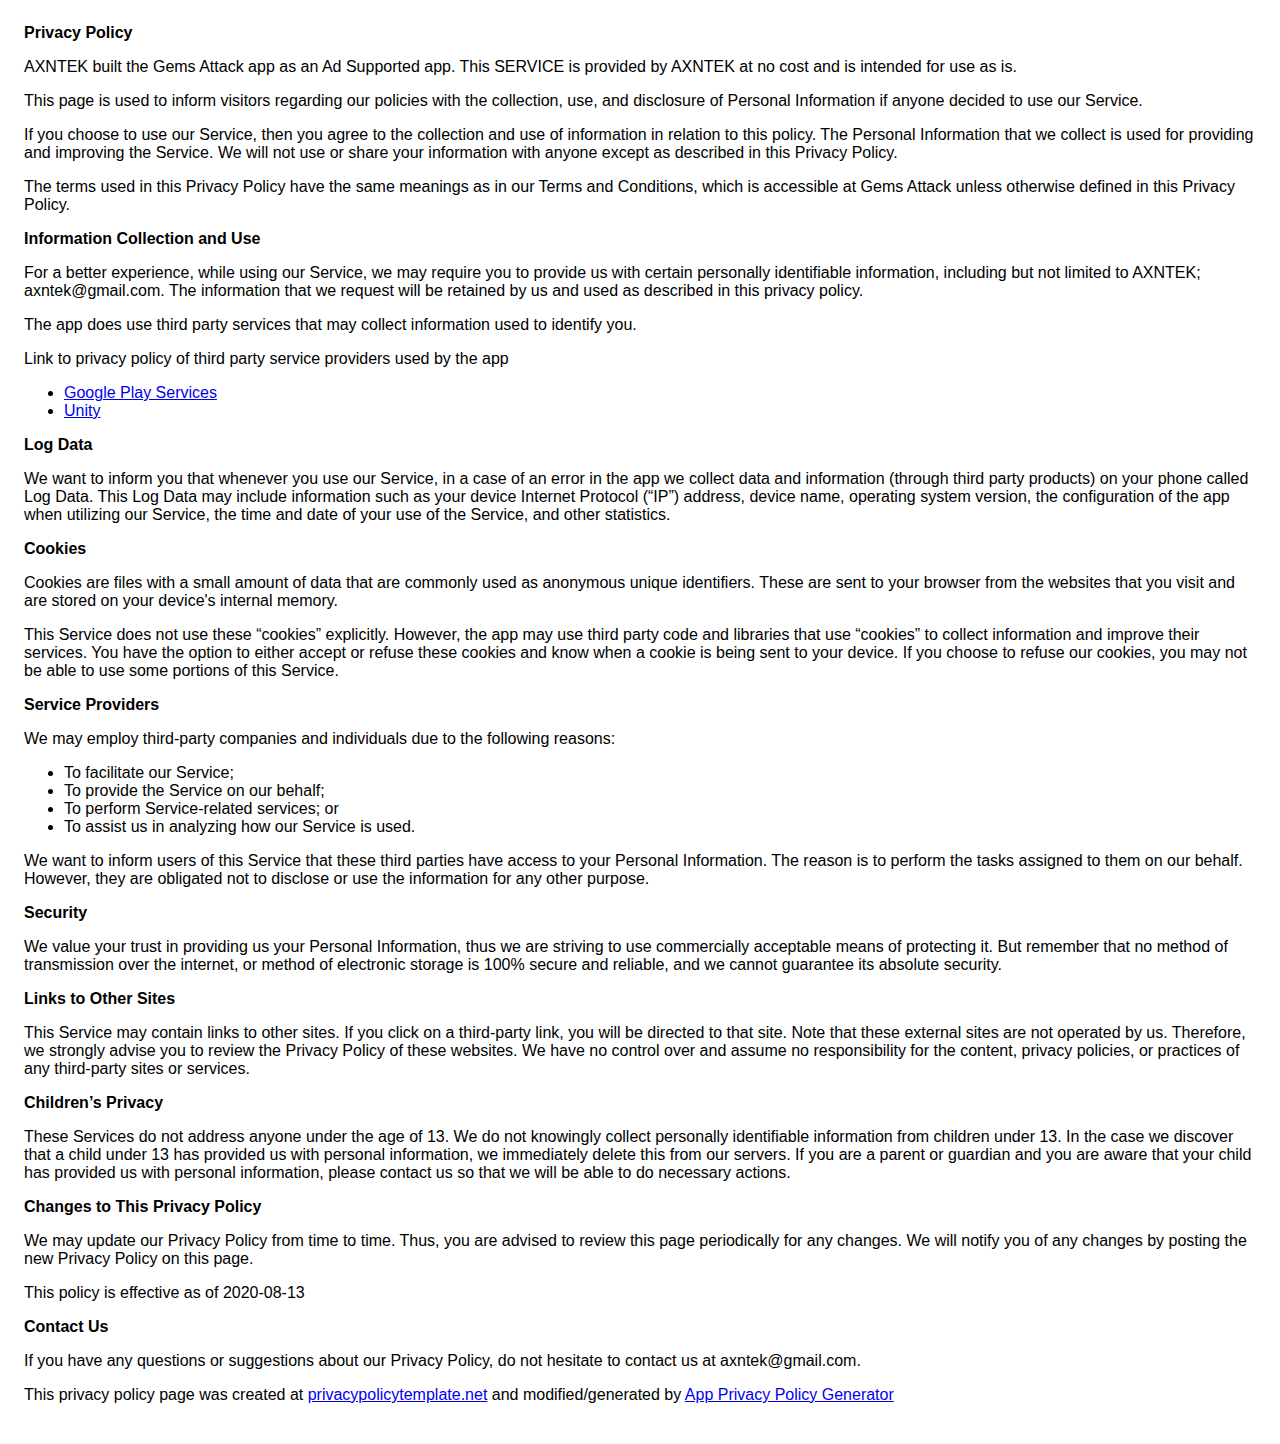
==== privacy.html @ e607cbbc "Rename privacy to privacy.html" ====
<!DOCTYPE html>
    <html>
    <head>
      <meta charset='utf-8'>
      <meta name='viewport' content='width=device-width'>
      <title>Privacy Policy</title>
      <style> body { font-family: 'Helvetica Neue', Helvetica, Arial, sans-serif; padding:1em; } </style>
    </head>
    <body>
    <strong>Privacy Policy</strong> <p>
                  AXNTEK built the Gems Attack app as
                  an Ad Supported app. This SERVICE is provided by
                  AXNTEK at no cost and is intended for use as
                  is.
                </p> <p>
                  This page is used to inform visitors regarding our
                  policies with the collection, use, and disclosure of Personal
                  Information if anyone decided to use our Service.
                </p> <p>
                  If you choose to use our Service, then you agree to
                  the collection and use of information in relation to this
                  policy. The Personal Information that we collect is
                  used for providing and improving the Service. We will not use or share your information with
                  anyone except as described in this Privacy Policy.
                </p> <p>
                  The terms used in this Privacy Policy have the same meanings
                  as in our Terms and Conditions, which is accessible at
                  Gems Attack unless otherwise defined in this Privacy Policy.
                </p> <p><strong>Information Collection and Use</strong></p> <p>
                  For a better experience, while using our Service, we
                  may require you to provide us with certain personally
                  identifiable information, including but not limited to AXNTEK; axntek@gmail.com. The information that
                  we request will be retained by us and used as described in this privacy policy.
                </p> <div><p>
                    The app does use third party services that may collect
                    information used to identify you.
                  </p> <p>
                    Link to privacy policy of third party service providers used
                    by the app
                  </p> <ul><li><a href="https://www.google.com/policies/privacy/" target="_blank" rel="noopener noreferrer">Google Play Services</a></li><!----><!----><!----><!----><!----><!----><!----><!----><!----><!----><li><a href="https://unity3d.com/legal/privacy-policy" target="_blank" rel="noopener noreferrer">Unity</a></li><!----><!----><!----><!----><!----><!----><!----><!----><!----><!----><!----></ul></div> <p><strong>Log Data</strong></p> <p>
                  We want to inform you that whenever you
                  use our Service, in a case of an error in the app
                  we collect data and information (through third party
                  products) on your phone called Log Data. This Log Data may
                  include information such as your device Internet Protocol
                  (“IP”) address, device name, operating system version, the
                  configuration of the app when utilizing our Service,
                  the time and date of your use of the Service, and other
                  statistics.
                </p> <p><strong>Cookies</strong></p> <p>
                  Cookies are files with a small amount of data that are
                  commonly used as anonymous unique identifiers. These are sent
                  to your browser from the websites that you visit and are
                  stored on your device's internal memory.
                </p> <p>
                  This Service does not use these “cookies” explicitly. However,
                  the app may use third party code and libraries that use
                  “cookies” to collect information and improve their services.
                  You have the option to either accept or refuse these cookies
                  and know when a cookie is being sent to your device. If you
                  choose to refuse our cookies, you may not be able to use some
                  portions of this Service.
                </p> <p><strong>Service Providers</strong></p> <p>
                  We may employ third-party companies and
                  individuals due to the following reasons:
                </p> <ul><li>To facilitate our Service;</li> <li>To provide the Service on our behalf;</li> <li>To perform Service-related services; or</li> <li>To assist us in analyzing how our Service is used.</li></ul> <p>
                  We want to inform users of this Service
                  that these third parties have access to your Personal
                  Information. The reason is to perform the tasks assigned to
                  them on our behalf. However, they are obligated not to
                  disclose or use the information for any other purpose.
                </p> <p><strong>Security</strong></p> <p>
                  We value your trust in providing us your
                  Personal Information, thus we are striving to use commercially
                  acceptable means of protecting it. But remember that no method
                  of transmission over the internet, or method of electronic
                  storage is 100% secure and reliable, and we cannot
                  guarantee its absolute security.
                </p> <p><strong>Links to Other Sites</strong></p> <p>
                  This Service may contain links to other sites. If you click on
                  a third-party link, you will be directed to that site. Note
                  that these external sites are not operated by us.
                  Therefore, we strongly advise you to review the
                  Privacy Policy of these websites. We have
                  no control over and assume no responsibility for the content,
                  privacy policies, or practices of any third-party sites or
                  services.
                </p> <p><strong>Children’s Privacy</strong></p> <p>
                  These Services do not address anyone under the age of 13.
                  We do not knowingly collect personally
                  identifiable information from children under 13. In the case
                  we discover that a child under 13 has provided
                  us with personal information, we immediately
                  delete this from our servers. If you are a parent or guardian
                  and you are aware that your child has provided us with
                  personal information, please contact us so that
                  we will be able to do necessary actions.
                </p> <p><strong>Changes to This Privacy Policy</strong></p> <p>
                  We may update our Privacy Policy from
                  time to time. Thus, you are advised to review this page
                  periodically for any changes. We will
                  notify you of any changes by posting the new Privacy Policy on
                  this page.
                </p> <p>This policy is effective as of 2020-08-13</p> <p><strong>Contact Us</strong></p> <p>
                  If you have any questions or suggestions about our
                  Privacy Policy, do not hesitate to contact us at axntek@gmail.com.
                </p> <p>
                  This privacy policy page was created at
                  <a href="https://privacypolicytemplate.net" target="_blank" rel="noopener noreferrer">privacypolicytemplate.net</a>
                  and modified/generated by
                  <a href="https://app-privacy-policy-generator.firebaseapp.com/" target="_blank" rel="noopener noreferrer">App Privacy Policy Generator</a></p>
    </body>
    </html>
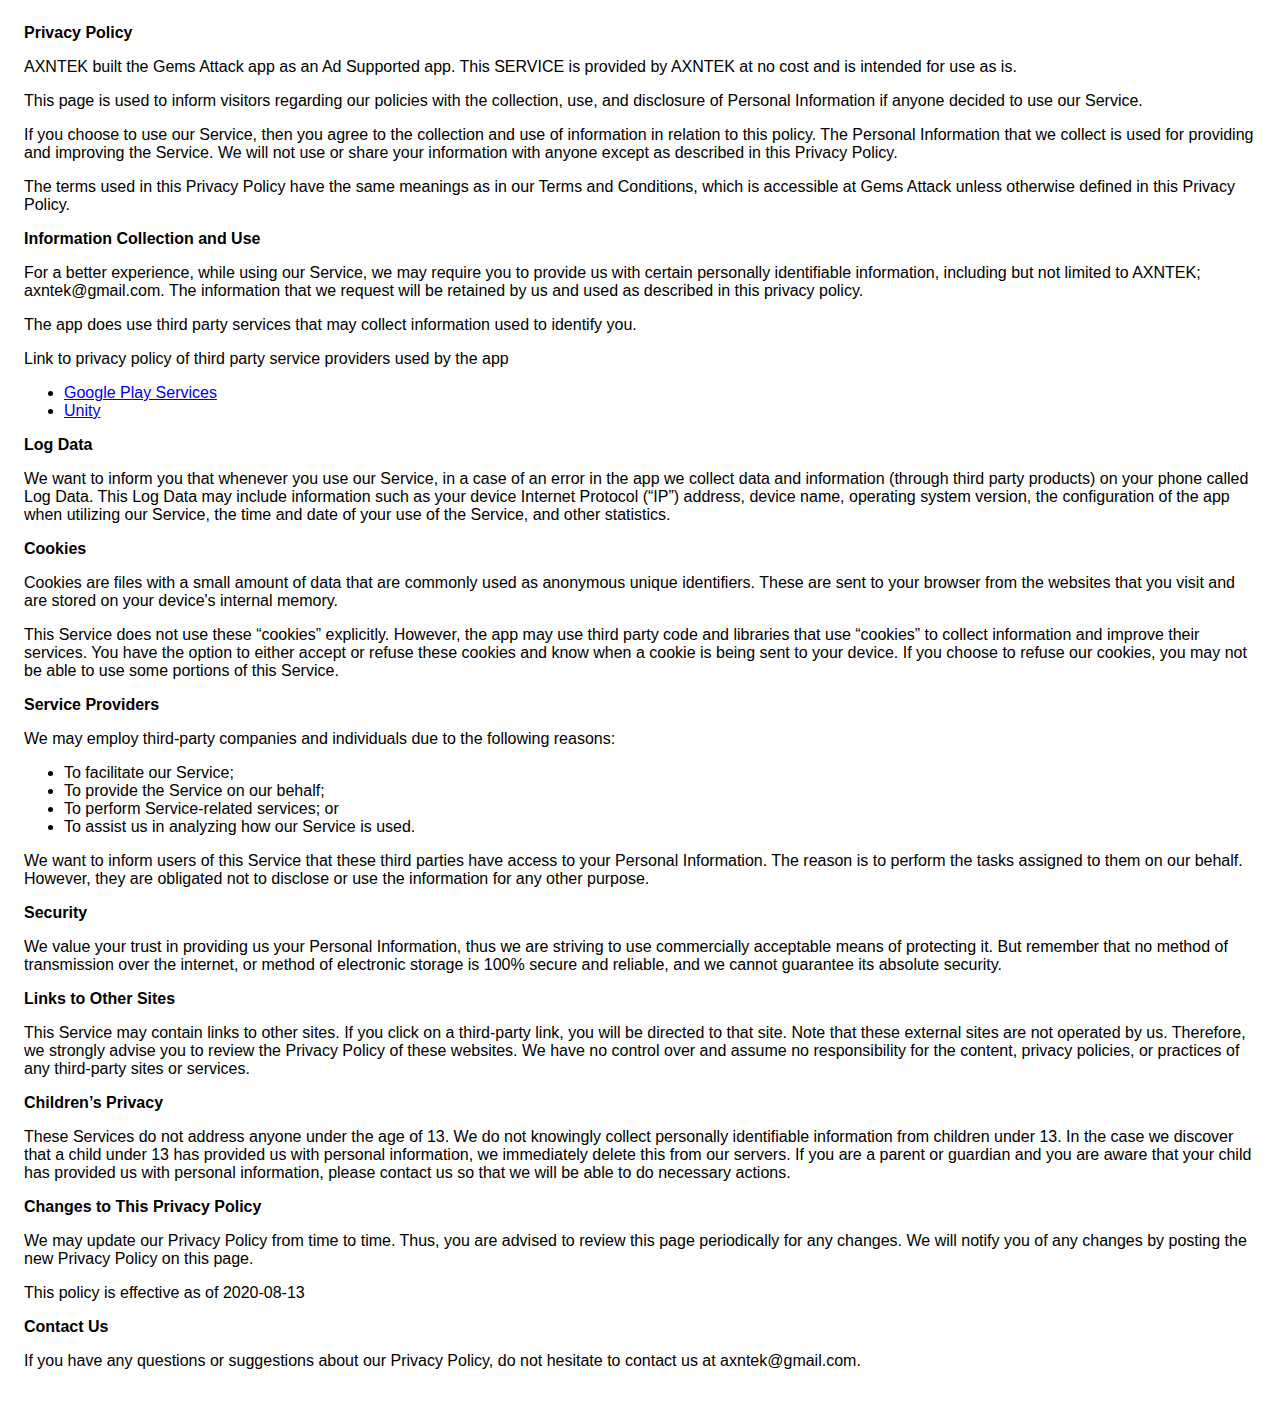
==== commit 3c6fd7c6: "Update privacy.html" ====
--- a/privacy.html
+++ b/privacy.html
@@ -104,11 +104,6 @@
                 </p> <p>This policy is effective as of 2020-08-13</p> <p><strong>Contact Us</strong></p> <p>
                   If you have any questions or suggestions about our
                   Privacy Policy, do not hesitate to contact us at axntek@gmail.com.
-                </p> <p>
-                  This privacy policy page was created at
-                  <a href="https://privacypolicytemplate.net" target="_blank" rel="noopener noreferrer">privacypolicytemplate.net</a>
-                  and modified/generated by
-                  <a href="https://app-privacy-policy-generator.firebaseapp.com/" target="_blank" rel="noopener noreferrer">App Privacy Policy Generator</a></p>
     </body>
     </html>
       
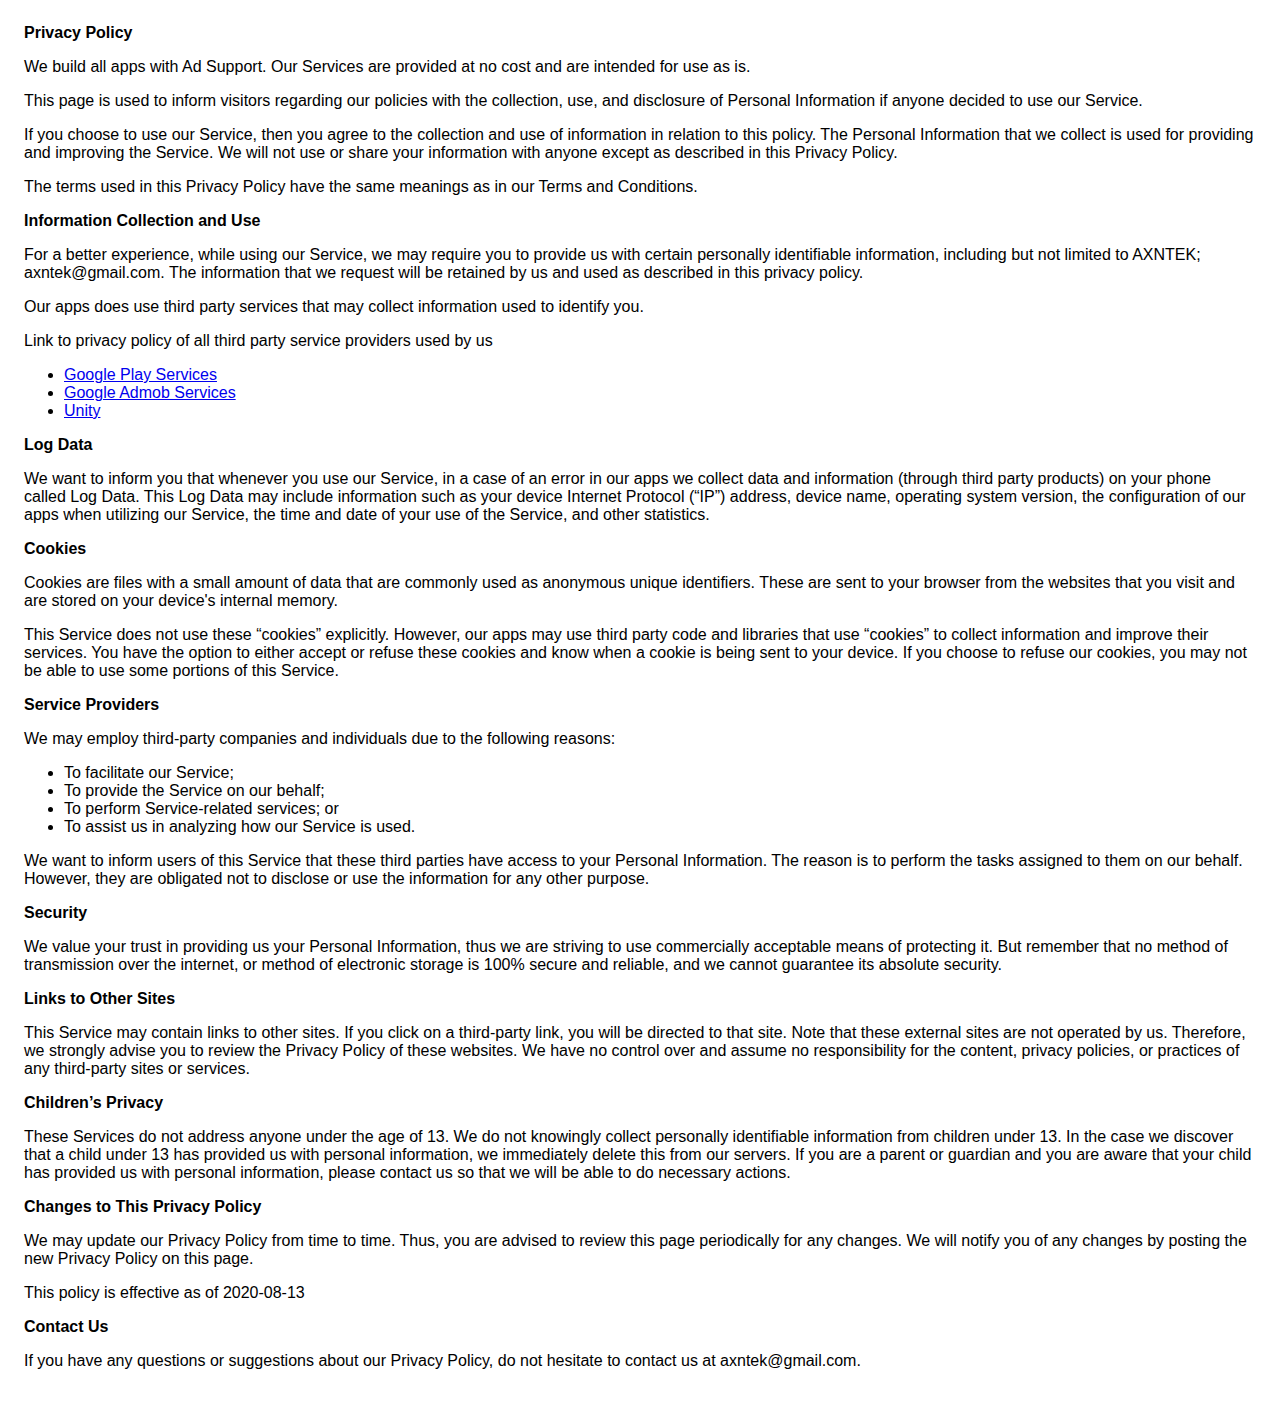
==== commit 4e36b55a: "Updating privacy police." ====
--- a/privacy.html
+++ b/privacy.html
@@ -1,5 +1,5 @@
 <!DOCTYPE html>
-    <html>
+<html>
     <head>
       <meta charset='utf-8'>
       <meta name='viewport' content='width=device-width'>
@@ -7,103 +7,54 @@
       <style> body { font-family: 'Helvetica Neue', Helvetica, Arial, sans-serif; padding:1em; } </style>
     </head>
     <body>
-    <strong>Privacy Policy</strong> <p>
-                  AXNTEK built the Gems Attack app as
-                  an Ad Supported app. This SERVICE is provided by
-                  AXNTEK at no cost and is intended for use as
-                  is.
-                </p> <p>
-                  This page is used to inform visitors regarding our
-                  policies with the collection, use, and disclosure of Personal
-                  Information if anyone decided to use our Service.
-                </p> <p>
-                  If you choose to use our Service, then you agree to
-                  the collection and use of information in relation to this
-                  policy. The Personal Information that we collect is
-                  used for providing and improving the Service. We will not use or share your information with
-                  anyone except as described in this Privacy Policy.
-                </p> <p>
-                  The terms used in this Privacy Policy have the same meanings
-                  as in our Terms and Conditions, which is accessible at
-                  Gems Attack unless otherwise defined in this Privacy Policy.
-                </p> <p><strong>Information Collection and Use</strong></p> <p>
-                  For a better experience, while using our Service, we
-                  may require you to provide us with certain personally
-                  identifiable information, including but not limited to AXNTEK; axntek@gmail.com. The information that
-                  we request will be retained by us and used as described in this privacy policy.
-                </p> <div><p>
-                    The app does use third party services that may collect
-                    information used to identify you.
-                  </p> <p>
-                    Link to privacy policy of third party service providers used
-                    by the app
-                  </p> <ul><li><a href="https://www.google.com/policies/privacy/" target="_blank" rel="noopener noreferrer">Google Play Services</a></li><!----><!----><!----><!----><!----><!----><!----><!----><!----><!----><li><a href="https://unity3d.com/legal/privacy-policy" target="_blank" rel="noopener noreferrer">Unity</a></li><!----><!----><!----><!----><!----><!----><!----><!----><!----><!----><!----></ul></div> <p><strong>Log Data</strong></p> <p>
-                  We want to inform you that whenever you
-                  use our Service, in a case of an error in the app
-                  we collect data and information (through third party
-                  products) on your phone called Log Data. This Log Data may
-                  include information such as your device Internet Protocol
-                  (“IP”) address, device name, operating system version, the
-                  configuration of the app when utilizing our Service,
-                  the time and date of your use of the Service, and other
-                  statistics.
-                </p> <p><strong>Cookies</strong></p> <p>
-                  Cookies are files with a small amount of data that are
-                  commonly used as anonymous unique identifiers. These are sent
-                  to your browser from the websites that you visit and are
-                  stored on your device's internal memory.
-                </p> <p>
-                  This Service does not use these “cookies” explicitly. However,
-                  the app may use third party code and libraries that use
-                  “cookies” to collect information and improve their services.
-                  You have the option to either accept or refuse these cookies
-                  and know when a cookie is being sent to your device. If you
-                  choose to refuse our cookies, you may not be able to use some
-                  portions of this Service.
-                </p> <p><strong>Service Providers</strong></p> <p>
-                  We may employ third-party companies and
-                  individuals due to the following reasons:
-                </p> <ul><li>To facilitate our Service;</li> <li>To provide the Service on our behalf;</li> <li>To perform Service-related services; or</li> <li>To assist us in analyzing how our Service is used.</li></ul> <p>
-                  We want to inform users of this Service
-                  that these third parties have access to your Personal
-                  Information. The reason is to perform the tasks assigned to
-                  them on our behalf. However, they are obligated not to
-                  disclose or use the information for any other purpose.
-                </p> <p><strong>Security</strong></p> <p>
-                  We value your trust in providing us your
-                  Personal Information, thus we are striving to use commercially
-                  acceptable means of protecting it. But remember that no method
-                  of transmission over the internet, or method of electronic
-                  storage is 100% secure and reliable, and we cannot
-                  guarantee its absolute security.
-                </p> <p><strong>Links to Other Sites</strong></p> <p>
-                  This Service may contain links to other sites. If you click on
-                  a third-party link, you will be directed to that site. Note
-                  that these external sites are not operated by us.
-                  Therefore, we strongly advise you to review the
-                  Privacy Policy of these websites. We have
-                  no control over and assume no responsibility for the content,
-                  privacy policies, or practices of any third-party sites or
-                  services.
-                </p> <p><strong>Children’s Privacy</strong></p> <p>
-                  These Services do not address anyone under the age of 13.
-                  We do not knowingly collect personally
-                  identifiable information from children under 13. In the case
-                  we discover that a child under 13 has provided
-                  us with personal information, we immediately
-                  delete this from our servers. If you are a parent or guardian
-                  and you are aware that your child has provided us with
-                  personal information, please contact us so that
-                  we will be able to do necessary actions.
-                </p> <p><strong>Changes to This Privacy Policy</strong></p> <p>
-                  We may update our Privacy Policy from
-                  time to time. Thus, you are advised to review this page
-                  periodically for any changes. We will
-                  notify you of any changes by posting the new Privacy Policy on
-                  this page.
-                </p> <p>This policy is effective as of 2020-08-13</p> <p><strong>Contact Us</strong></p> <p>
-                  If you have any questions or suggestions about our
-                  Privacy Policy, do not hesitate to contact us at axntek@gmail.com.
+        <strong>Privacy Policy</strong>
+        <p>We build all apps with Ad Support. Our Services are provided at no cost and are intended for use as is.</p>
+        <p>This page is used to inform visitors regarding our policies with the collection, use, and disclosure of Personal Information if anyone decided to use our Service.</p> 
+        <p>If you choose to use our Service, then you agree to the collection and use of information in relation to this policy. The Personal Information that we collect is used for providing and improving the Service. We will not use or share your information with anyone except as described in this Privacy Policy.</p>
+        <p>The terms used in this Privacy Policy have the same meanings as in our Terms and Conditions.</p>
+
+        <strong>Information Collection and Use</strong>
+        <p>For a better experience, while using our Service, we may require you to provide us with certain personally identifiable information, including but not limited to AXNTEK; axntek@gmail.com. The information that we request will be retained by us and used as described in this privacy policy.</p>
+        <div>
+            <p>Our apps does use third party services that may collect information used to identify you.</p>
+            <p>Link to privacy policy of all third party service providers used by us</p>
+            <ul>
+                <li><a href="https://www.google.com/policies/privacy/" target="_blank" rel="noopener noreferrer">Google Play Services</a></li>
+                <li><a href="https://support.google.com/admob/answer/6128543?hl=en" target="_blank" rel="noopener noreferrer">Google Admob Services</a></li>
+                <li><a href="https://unity3d.com/legal/privacy-policy" target="_blank" rel="noopener noreferrer">Unity</a></li>
+            </ul>
+        </div>
+
+        <p><strong>Log Data</strong></p>
+        <p> We want to inform you that whenever you use our Service, in a case of an error in our apps we collect data and information (through third party products) on your phone called Log Data. This Log Data may include information such as your device Internet Protocol (“IP”) address, device name, operating system version, the configuration of our apps when utilizing our Service, the time and date of your use of the Service, and other statistics.</p>
+
+        <p><strong>Cookies</strong></p>
+        <p>Cookies are files with a small amount of data that are commonly used as anonymous unique identifiers. These are sent to your browser from the websites that you visit and are stored on your device's internal memory.</p>
+        <p>This Service does not use these “cookies” explicitly. However, our apps may use third party code and libraries that use “cookies” to collect information and improve their services. You have the option to either accept or refuse these cookies and know when a cookie is being sent to your device. If you choose to refuse our cookies, you may not be able to use some portions of this Service.</p>
+
+        <p><strong>Service Providers</strong></p>
+        <p>We may employ third-party companies and individuals due to the following reasons:</p>
+        <ul>
+            <li>To facilitate our Service;</li>
+            <li>To provide the Service on our behalf;</li>
+            <li>To perform Service-related services; or</li>
+            <li>To assist us in analyzing how our Service is used.</li>
+        </ul>
+
+        <p>We want to inform users of this Service that these third parties have access to your Personal Information. The reason is to perform the tasks assigned to them on our behalf. However, they are obligated not to disclose or use the information for any other purpose.</p>
+
+        <p><strong>Security</strong></p>
+        <p> We value your trust in providing us your Personal Information, thus we are striving to use commercially acceptable means of protecting it. But remember that no method of transmission over the internet, or method of electronic storage is 100% secure and reliable, and we cannot guarantee its absolute security.</p>
+
+        <p><strong>Links to Other Sites</strong></p>
+        <p> This Service may contain links to other sites. If you click on a third-party link, you will be directed to that site. Note that these external sites are not operated by us.  Therefore, we strongly advise you to review the Privacy Policy of these websites. We have no control over and assume no responsibility for the content, privacy policies, or practices of any third-party sites or services.</p>
+
+        <p><strong>Children’s Privacy</strong></p>
+        <p> These Services do not address anyone under the age of 13.  We do not knowingly collect personally identifiable information from children under 13. In the case we discover that a child under 13 has provided us with personal information, we immediately delete this from our servers. If you are a parent or guardian and you are aware that your child has provided us with personal information, please contact us so that we will be able to do necessary actions.</p>
+
+        <p><strong>Changes to This Privacy Policy</strong></p>
+        <p> We may update our Privacy Policy from time to time. Thus, you are advised to review this page periodically for any changes. We will notify you of any changes by posting the new Privacy Policy on this page.</p>
+        <p>This policy is effective as of 2020-08-13</p>
+        <p><strong>Contact Us</strong></p> <p> If you have any questions or suggestions about our Privacy Policy, do not hesitate to contact us at axntek@gmail.com.
     </body>
-    </html>
-      
+</html>
